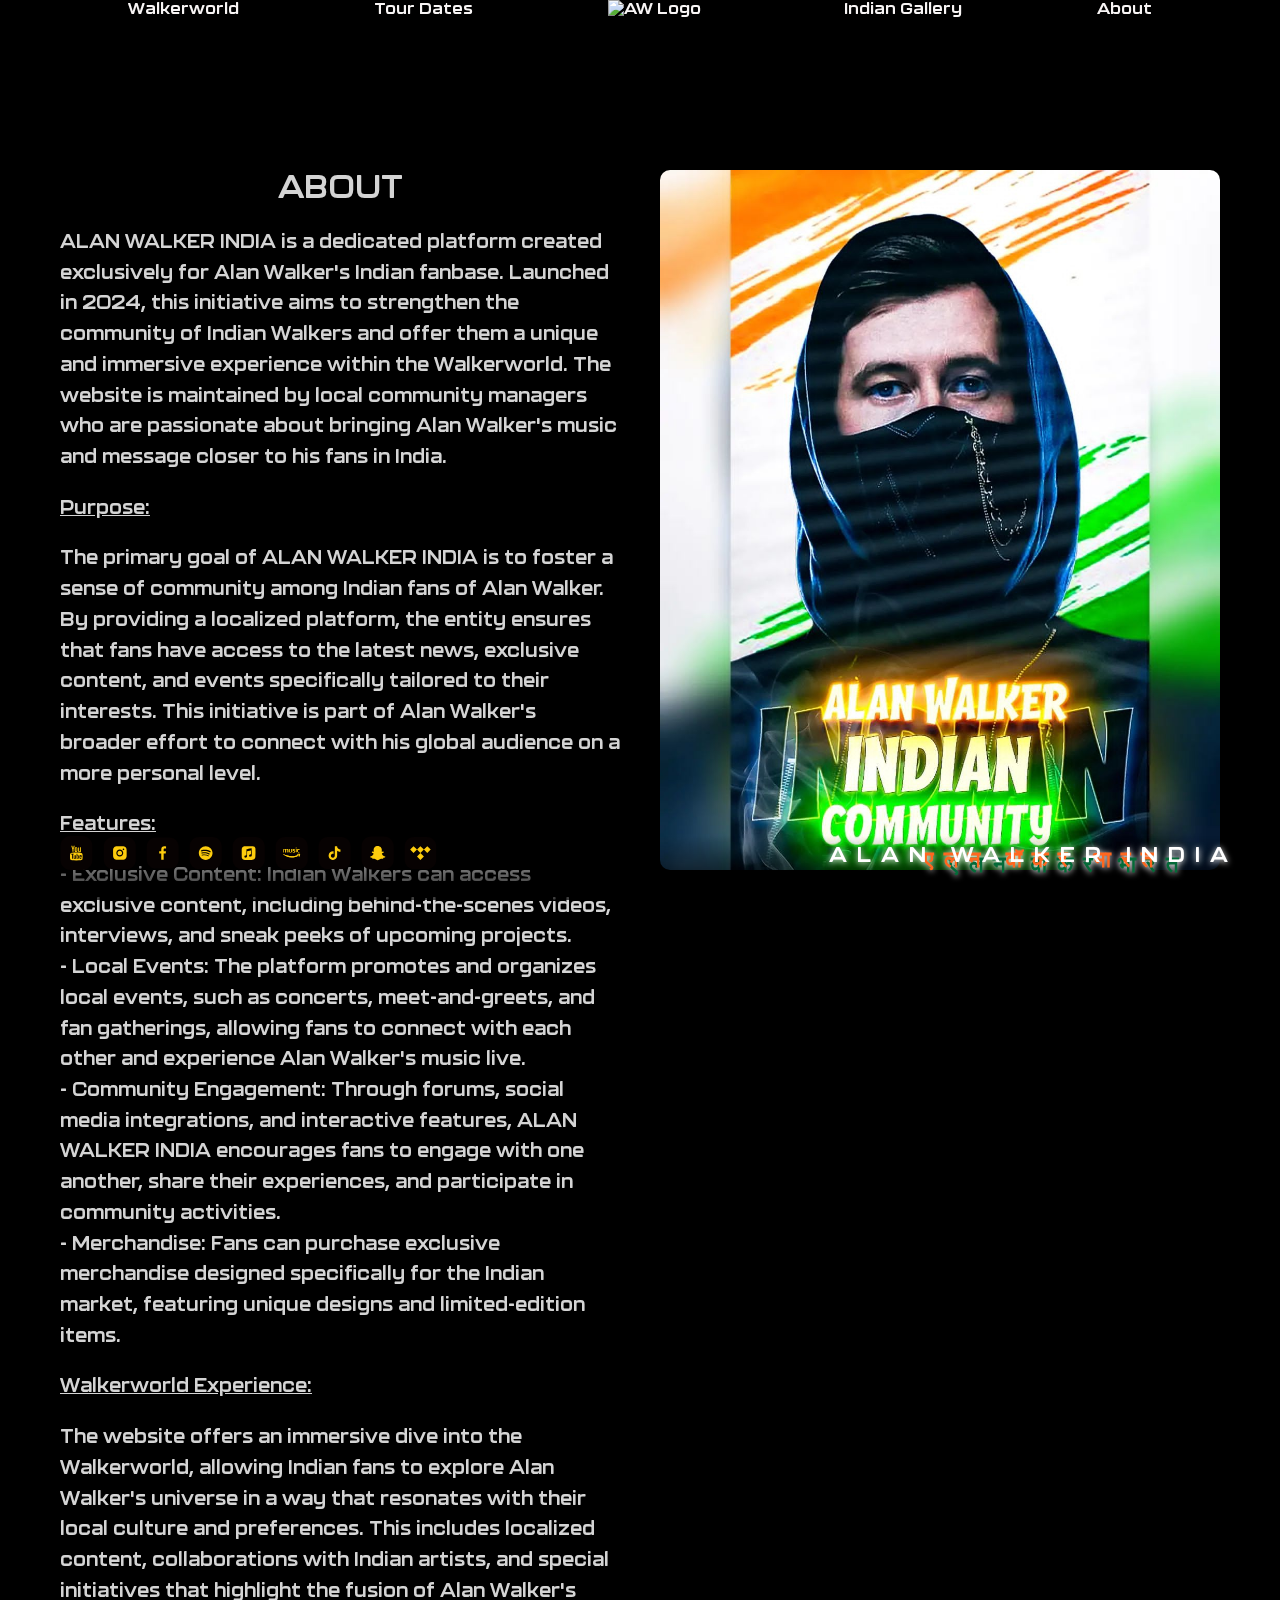
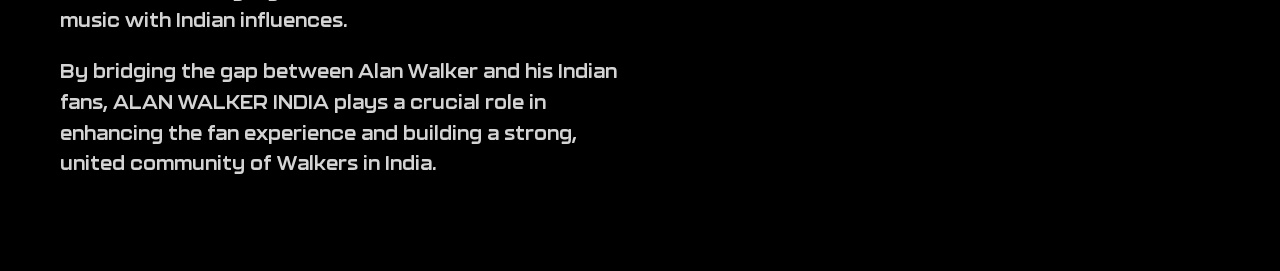
==== about.html @ 758bb785 "second commit" ====
<!DOCTYPE html>
<html lang="en">
<head>
    <meta charset="UTF-8">
    <meta name="viewport" content="width=device-width, initial-scale=1.0">
    <title>About - Alan Walker India</title>
    <link rel="stylesheet" href="styles.css">
    <link rel="stylesheet" href="glitch.css">
    <style>
        @font-face {
            font-family: "Kallisto";
            font-weight: 700;
            font-style: normal;
            src: url("Kallisto Bold.otf") format("opentype");
        }

        body {
            background-color: rgb(0, 0, 0);
            background-size: cover;
            background-repeat: repeat;
            background-attachment: fixed;
            background-position: center;
            height: 100vh;
            font-family: "Kallisto", sans-serif;
            margin: 0;
            position: relative;
            overflow-x: hidden;
        }

        body::before {
            content: "";
            position: absolute;
            top: 0;
            left: 0;
            width: 100%;
            height: 100%;
            background-color: rgba(0, 0, 0, 0.7);
            z-index: -1;
        }
        .gif1 {
            position: fixed;
            height: 100vh;
            width: 100vw;
            background: url("https://media.giphy.com/media/UpxfcK640tusSck6Se/giphy.gif?cid=790b7611q652fnvimdx4vm854zz0tjw240tc5jx1clewv4bn&ep=v1_gifs_search&rid=giphy.gif&ct=g");
            background-size: cover;
            background-position: center top;
            background-repeat: no-repeat;
            z-index: -1;
            filter: blur(7px) grayscale(50%);
            opacity: 40%;
        }

        .about-container {
            display: flex;
            flex-wrap: wrap;
            justify-content: space-between;
            align-items: flex-start;
            max-width: 1200px;
            margin: auto;
            padding: 50px 20px;
        }

        .about-text {
            flex: 1;
            padding: 20px;
            max-width: 600px;
            color: #d4d4d4;
        }

        .about-text h2 {
            font-size: 2em;
            margin-bottom: 20px;
        }

        .about-text p {
            font-size: 1.2em;
            line-height: 1.6;
            margin-bottom: 20px;
            text-wrap: wrap;
        }
        .underline {
            text-decoration: underline;
        }
        .about-image {
            flex: 1;
            max-width: 600px;
            padding: 20px;
            
        }

        .about-image img {
            width: 100%;
            height: auto;
            border-radius: 10px;
            
        }
    </style>
</head>
<body>
    <div class="gif1"></div>
    <div class="foot-bg"></div>
    <header>
        <nav>
            <ul class="main-nav">
                <li><a href="walkerworld.html">Walkerworld</a></li>
                <li><a href="https://awindia.netlify.app/#tour-dates">Tour Dates</a></li>
                <li><a href="https://awindia.netlify.app/" class="AW-Logo"><img src="https://alanwalker.com/wp-content/themes/alanwalker/assets/AW-logo_main_white.png" alt="AW Logo"></a></li>
                <li><a href="/indian-gallery.html">Indian Gallery</a></li>
                <li><a href="about.html">About</a></li>
            </ul>
        </nav>
    </header>
    <div class="about-container">
        <div class="about-text">
            <h2 class="underlines">ABOUT</h2>
            <p>
                ALAN WALKER INDIA is a dedicated platform created exclusively for Alan Walker's Indian fanbase. Launched in 2024, this initiative aims to strengthen the community of Indian Walkers and offer them a unique and immersive experience within the Walkerworld. The website is maintained by local community managers who are passionate about bringing Alan Walker's music and message closer to his fans in India.
            </p>
            <p class="underline"><strong>Purpose:</strong><br></p>
            <p>
                The primary goal of ALAN WALKER INDIA is to foster a sense of community among Indian fans of Alan Walker. By providing a localized platform, the entity ensures that fans have access to the latest news, exclusive content, and events specifically tailored to their interests. This initiative is part of Alan Walker's broader effort to connect with his global audience on a more personal level.
            </p>
            <p class="underline"><strong>Features:</strong><br></p>
            <p>
                - Exclusive Content: Indian Walkers can access exclusive content, including behind-the-scenes videos, interviews, and sneak peeks of upcoming projects.<br>
                - Local Events: The platform promotes and organizes local events, such as concerts, meet-and-greets, and fan gatherings, allowing fans to connect with each other and experience Alan Walker's music live.<br>
                - Community Engagement: Through forums, social media integrations, and interactive features, ALAN WALKER INDIA encourages fans to engage with one another, share their experiences, and participate in community activities.<br>
                - Merchandise: Fans can purchase exclusive merchandise designed specifically for the Indian market, featuring unique designs and limited-edition items.
            </p>
            <p class="underline"><strong>Walkerworld Experience:</strong><br></p>
            <p>
                The website offers an immersive dive into the Walkerworld, allowing Indian fans to explore Alan Walker's universe in a way that resonates with their local culture and preferences. This includes localized content, collaborations with Indian artists, and special initiatives that highlight the fusion of Alan Walker's music with Indian influences.
            </p>
            <p>By bridging the gap between Alan Walker and his Indian fans, ALAN WALKER INDIA plays a crucial role in enhancing the fan experience and building a strong, united community of Walkers in India.</p>
        </div>
        <div class="about-image">
            <img src="about.jpg" alt="Alan Walker India">
        </div>
    </div>
    <footer>
        <div class="footer-container">
            <div class="left-content">
                <div class="social-icons">
                    <a href="https://www.youtube.com/user/DjWalkzz"><img src="youtube.svg" alt="YouTube"></a>
                    <a href="https://www.instagram.com/alanwalkermusic/"><img src="instagram.svg" alt="Instagram"></a>
                    <a href="https://www.facebook.com/alanwalkermusic"><img src="facebook.svg" alt="Facebook"></a>
                    <a href="https://open.spotify.com/artist/7vk5e3vY1uw9plTHJAMwjN?si=fVd-ozhiQOOfLGKzwqCkLA"><img src="spotify.svg" alt="Spotify"></a>
                    <a href="https://music.apple.com/us/artist/alan-walker/1062085272"><img src="itunes.svg" alt="iTunes"></a>
                    <a href="https://www.amazon.com/Alan-Walker/e/B01N9TT56Q"><img src="amazon-music.svg" alt="Amazon Music"></a>
                    <a href="https://www.tiktok.com/@alanwalkermusic"><img src="tiktok.svg" alt="Tiktok"></a>
                    <a href="https://www.snapchat.com/add/alanwalkermusic"><img src="snapchat.svg" alt="Snapchat"></a>
                    <a href="https://tidal.com/artist/9119308"><img src="tidal.svg" alt="Tidal"></a>
                </div>
            </div>
            <div class="right-content">
                <h2 class="hero glitch layers" data-text="एलन वॉकर भारत"><span>ALAN WALKER INDIA</span></h2>
            </div>
        </div>
    </footer>
    <script>
        document.addEventListener('DOMContentLoaded', function() {
            const tourDatesLink = document.querySelector('.main-nav a[href="/tour-dates"]');
            const targetSection = document.getElementById('tour-dates');
    
            function scrollToTourDates() {
                if (targetSection) {
                    window.scrollTo({
                        top: targetSection.offsetTop,
                        behavior: 'smooth'
                    });
                }
            }
    
            tourDatesLink.addEventListener('click', function(event) {
                event.preventDefault();
                history.pushState(null, '', '/tour-dates');
                scrollToTourDates();
            });
    
            // Check if the URL is /tour-dates and scroll to the section if it is
            if (window.location.pathname === '/tour-dates') {
                scrollToTourDates();
            }
    
            window.addEventListener('popstate', function(event) {
                if (window.location.pathname === '/tour-dates') {
                    scrollToTourDates();
                }
            });
        });
    </script>
    
</body>
</html>
---- styles.css ----
@font-face {
    font-family: "Kallisto";
    font-weight: 700;
    font-style: normal;
    src: url("Kallisto Bold.otf") format("opentype");
}

body {
    background-color: rgba(0, 0, 0, 0.715);
    background-size: cover;
    background-repeat: repeat;
    background-attachment: fixed;
    background-position: center;
    height: 100vh;
    font-family: "Kallisto", sans-serif;
    margin: 0;
    position: relative;
    overflow-x: hidden;
}

body::before {
    content: "";
    position: absolute;
    top: 0;
    left: 0;
    width: 100%;
    height: 100%;
    background-color: rgba(0, 0, 0, 0.097);
    z-index: -1;
}

header {
    background: linear-gradient(0deg, rgba(0, 0, 0, 0) 0%, rgba(0, 0, 0, 0.645) 100%);
    margin: 0;
    width: 100%;
    padding: 0;
}

nav {
    display: flex;
    align-items: center;
    justify-content: center;
    height: 100px;
    background: linear-gradient(0deg, rgba(0, 0, 0, 0) 0%, rgba(0, 0, 0, 0.6) 100%) !important;
}

nav ul {
    margin: 0 20px;
    padding: 0;
    display: flex;
    align-items: center;
    position: fixed;
    top: 0;
    z-index: 999;
    width: 100%;
    justify-content: space-evenly;
    background: linear-gradient(0deg, rgba(0, 0, 0, 0) 0%, rgba(0, 0, 0, 0.6) 100%) !important;
}

nav ul li {
    display: inline-block;
}

nav ul li a {
    color: #f8f5f5;
    text-decoration: none;
    font-size: 1rem;
    font-family: "Kallisto";
    -webkit-transition: 0.2s ease all;
    transition: 0.2s ease all;
    padding: 7px;
}

nav ul li a:hover {
    -webkit-box-shadow: 0 -16px 0 0 rgba(253, 204, 14, 0.5) inset !important;
    box-shadow: 0 -16px 0 0 rgba(253, 204, 14, 0.5) inset !important;
}

nav ul li a.AW-Logo:hover {
    -webkit-box-shadow: none !important;
    box-shadow: none !important;
}

header img {
    display: inline-block;
    width: 100px;
    vertical-align: middle;
}

section {
    color: #ffffff;
}

h2 {
    text-align: center;
}

.main-container {
    position: relative;
}

.blur {
    position: absolute;
    top: 756px;
    left: 0;
    z-index: -1;
    width: 100%;
    background-size: cover;
    background-position: center;
    background: linear-gradient(179.84deg, rgba(0, 0, 0, 0) -0.54%, rgba(0, 0, 0, 0.9) 43.81%);
}

.gradient {
    z-index: 100;
    height: 8em;
    width: 100vw;
    position: absolute;
    bottom: calc(100vh - 800px) !important;
    left: 0;
    background: -webkit-gradient(linear, left top, left bottom, color-stop(35%, rgba(0, 0, 0, 0)), color-stop(87%, #000000));
    background: linear-gradient(180deg, rgba(0, 0, 0, 0) 35%, #000000 87%);
    z-index: 0;
    border-bottom: 1px solid #4d4d4d;
    border-width: 1px 0;
}

.gif2 {
    width: 100%;
    height: 93vh;
    filter: blur(5px);
    z-index: 0;
}

.foreground-image {
    position: absolute;
    top: 120%;
    left: 50%;
    transform: translateX(-50%);
    width: 80%;
    max-width: 400px;
    z-index: 1;
}

.aw-image img {
    width: 100%;
    max-width: 1320px;
    position: relative;
    transform: translateY(-11.6%);
    margin-left: auto;
    margin-right: auto;
    display: block;
}

.gif1 {
    position: fixed;
    height: 100vh;
    width: 100vw;
    background: url("https://i.giphy.com/9Gnbm29r7ftUA.webp");
    background-size: cover;
    background-position: center top;
    background-repeat: no-repeat;
    z-index: -1;
    filter: blur(7px) grayscale(50%);
}

.container {
    background: #fff;
    border-radius: 10px;
    box-shadow: 0 4px 6px rgba(0, 0, 0, 0.1);
    max-width: 600px;
    margin: 20px;
    z-index: 999;
    position: fixed;
}

h1 {
    font-size: 2em;
    margin-bottom: 20px;
    color: #d4d4d4;
}

p {
    font-size: 1.2em;
    line-height: 1.6;
}

/* Footer Styling */
footer {
    position: fixed;
    bottom: 0;
    width: 92%;
    background: transparent;
    color: #fff;
    padding: 0px 60px;
    display: flex;
    align-items: center;
    justify-content: space-between;
    z-index: 1000;
    padding-bottom: 25px;
    background: -webkit-gradient(linear, left top, left bottom, from(rgba(0, 0, 0, 0)), color-stop(80%, rgba(0, 0, 0, 0.7)));
    background: linear-gradient(180deg, rgba(0, 0, 0, 0) 0%, rgba(0, 0, 0, 0.7) 80%);
}

.footer-container {
    display: flex;
    flex-direction: row;
    align-items: center;
    width: 100%;
}

.follow-button {
    font-family: "Kallisto", sans-serif;
    font-size: 14px;
    letter-spacing: 0.075em;
    background: #fdcc0e;
    border: none;
    border-radius: 3px;
    color: #000;
    padding: 16px 28px;
    cursor: pointer;
    transition: .3s ease all;
    position: absolute;
    top: 75%;
    left: 8%;
    z-index: 998;
}

.follow-button:hover {
    background: #000;
    color: #fdcc0e;
}

.follow-box a {
    text-decoration: none;
}

.follow-box:hover {
    background: #000;
    color: #fdcc0e;
}

.social-icons {
    display: flex;
    gap: 10px;
}

.social-icons a img {
    width: 33px;
    height: 34px;
}

.foot-bg {
    width: 100%;
    z-index: 1000;
    bottom: 0;
    position: fixed;
    background: -webkit-gradient(linear, left top, left bottom, from(rgba(0, 0, 0, 0)), color-stop(80%, rgba(0, 0, 0, 0.7)));
    background: linear-gradient(180deg, rgba(0, 0, 0, 0) 0%, rgba(0, 0, 0, 0.7) 80%);
}

.right-content {
    margin-left: auto;
    font-size: 0.9em;
    color: #fff;
}

/* Carousel Styling */
.tour-dates {
    padding: 20px 0px 20px 20px;
}

.carousel {
    display: flex;
    gap: 20px; /* Adds space between carousel items */
    overflow: hidden;
}

.tour-date {
    position: relative;
    width: 300px;
    background: rgba(0, 0, 0, 0.5);
    padding: 20px;
    border: 1px solid #ccc;
    border-radius: 10px;
    text-align: left;
    margin-right: 20px; /* Adjust as needed for space between items */
}

.carousel-nav {
    justify-content: space-between;
    align-items: center;
    background: #000;
    z-index: 1; /* Ensure it's above other elements */
    height: -webkit-fit-content;
    height: -moz-fit-content;
    height: fit-content;
    width: calc(100vw - 200px);
    border: 1px solid #4d4d4d;
    border-width: 1px 0;
    position: relative;
    padding: 0 100px;
    display: -webkit-inline-box;
    display: -ms-inline-flexbox;
    display: inline-flex;
    -webkit-box-pack: space-evenly;
    -ms-flex-pack: space-evenly;
    justify-content: space-evenly;
    -webkit-box-align: center;
    -ms-flex-align: center;
}
.pading {
    /*padding-bottom: 100%;*/
    background: #000;
    height: 14vh;
}

.carousel-nav button {
    /*background-color: #000;*/
    cursor: pointer;
    z-index: 2; /* Adjust button z-index if necessary */
    border-style: solid;
    border-color: #4d4d4d;
    border-width: 0 1px;
    font-size: 1em;
    height: 100%;
    width: calc(100vw / 3);
    text-align: center;
    background: none;
    outline: none;
    padding: 16px;
    border-radius: 0;
}
.carousel-nav button:hover {
    background: rgba(255, 255, 255, 0.05);
}
.carousel-nav .bookmyshow-button {
    cursor: pointer;
    z-index: 2; /* Adjust button z-index if necessary */
    font-size: 1em;
    height: 100%;
    width: calc(100vw / 3);
    text-align: center;
    background: none;
    outline: none;
    padding: 19px 0px 20px;
    border-radius: 0;
    text-decoration: none;
}
.carousel-nav .bookmyshow-button:hover {
    background: rgba(255, 255, 255, 0.05);
}

.tour-date img {
    width: 100%;
    height: auto;
    border-radius: 10px 10px 0 0;
}

.info {
    display: flex;
    justify-content: space-between;
    align-items: center;
    margin-top: 10px;
}

.left h2 {
    margin: 0;
    color: #f8f5f5;
}

.left p {
    margin: 5px 0 0;
    color: #fdcc0e;
}

.right .ticket-button {
    background: #fdcc0e;
    color: #000;
    padding: 10px 20px;
    border-radius: 5px;
    text-decoration: none;
    font-family: "Kallisto", sans-serif;
}



/* Responsive Design */
@media (max-width: 768px) {
    .container {
        padding: 20px;
    }

    h1 {
        font-size: 1.5em;
    }

    p {
        font-size: 1em;
    }

    header {
        display: none;
    }

    main {
        display: none;
    }

    .gif1 {
        filter: blur(5px);
    }
}

/* Mobile-specific styling for glitch */
@media (max-width: 768px) {
    .footer-container {
        flex-direction: column;
        align-items: center;
    }

    .left-content {
        display: none;
    }

    .right-content {
        margin-left: 0;
        text-align: center;
        font-size: 0.6em;
    }

    footer {
        padding: 40px 40px;
        left: 0;
        width: 85%;
    }
}

@media screen and (min-width: 768px) {
    .container {
        display: none;
    }
}
---- glitch.css ----
h2 {
    margin: 0;
  }
  
  a {
    color: #ccc;
  }
  
  section {
    padding: 20px;
  }
  
  .hero {
    line-height: 1;
    display: inline-block;
    color: #fff;
    z-index: 2;
    letter-spacing: 10px;
  
    /* Bright things in dark environments usually cast that light, giving off a glow */
    filter: drop-shadow(0 1px 3px);
  }
  
  .demo {
    height: 100px;
    background: #fff;
  }
  
  .layers {
    position: relative;
  }
  
  .layers::before,
  .layers::after {
    content: attr(data-text);
    position: absolute;
    width: 110%;
    z-index: -1;
  }
  
  .layers::before {
    top: 10px;
    left: 15px;
    color: #046A38;
  }
  
  .layers::after {
    top: 5px;
    left: -10px;
    color: #FF671F;
  }
  
  .single-path {
    clip-path: polygon(
      0% 12%,
      53% 12%,
      53% 26%,
      25% 26%,
      25% 86%,
      31% 86%,
      31% 0%,
      53% 0%,
      53% 84%,
      92% 84%,
      92% 82%,
      70% 82%,
      70% 29%,
      78% 29%,
      78% 65%,
      69% 65%,
      69% 66%,
      77% 66%,
      77% 45%,
      85% 45%,
      85% 26%,
      97% 26%,
      97% 28%,
      84% 28%,
      84% 34%,
      54% 34%,
      54% 89%,
      30% 89%,
      30% 58%,
      83% 58%,
      83% 5%,
      68% 5%,
      68% 36%,
      62% 36%,
      62% 1%,
      12% 1%,
      12% 34%,
      60% 34%,
      60% 57%,
      98% 57%,
      98% 83%,
      1% 83%,
      1% 53%,
      91% 53%,
      91% 84%,
      8% 84%,
      8% 83%,
      4% 83%
    );
  }
  
  .paths {
    animation: paths 5s step-end infinite;
  }
  
  @keyframes paths {
    0% {
      clip-path: polygon(
        0% 43%,
        83% 43%,
        83% 22%,
        23% 22%,
        23% 24%,
        91% 24%,
        91% 26%,
        18% 26%,
        18% 83%,
        29% 83%,
        29% 17%,
        41% 17%,
        41% 39%,
        18% 39%,
        18% 82%,
        54% 82%,
        54% 88%,
        19% 88%,
        19% 4%,
        39% 4%,
        39% 14%,
        76% 14%,
        76% 52%,
        23% 52%,
        23% 35%,
        19% 35%,
        19% 8%,
        36% 8%,
        36% 31%,
        73% 31%,
        73% 16%,
        1% 16%,
        1% 56%,
        50% 56%,
        50% 8%
      );
    }
  
    5% {
      clip-path: polygon(
        0% 29%,
        44% 29%,
        44% 83%,
        94% 83%,
        94% 56%,
        11% 56%,
        11% 64%,
        94% 64%,
        94% 70%,
        88% 70%,
        88% 32%,
        18% 32%,
        18% 96%,
        10% 96%,
        10% 62%,
        9% 62%,
        9% 84%,
        68% 84%,
        68% 50%,
        52% 50%,
        52% 55%,
        35% 55%,
        35% 87%,
        25% 87%,
        25% 39%,
        15% 39%,
        15% 88%,
        52% 88%
      );
    }
  
    30% {
      clip-path: polygon(
        0% 53%,
        93% 53%,
        93% 62%,
        68% 62%,
        68% 37%,
        97% 37%,
        97% 89%,
        13% 89%,
        13% 45%,
        51% 45%,
        51% 88%,
        17% 88%,
        17% 54%,
        81% 54%,
        81% 75%,
        79% 75%,
        79% 76%,
        38% 76%,
        38% 28%,
        61% 28%,
        61% 12%,
        55% 12%,
        55% 62%,
        68% 62%,
        68% 51%,
        0% 51%,
        0% 92%,
        63% 92%,
        63% 4%,
        65% 4%
      );
    }
  
    45% {
      clip-path: polygon(
        0% 33%,
        2% 33%,
        2% 69%,
        58% 69%,
        58% 94%,
        55% 94%,
        55% 25%,
        33% 25%,
        33% 85%,
        16% 85%,
        16% 19%,
        5% 19%,
        5% 20%,
        79% 20%,
        79% 96%,
        93% 96%,
        93% 50%,
        5% 50%,
        5% 74%,
        55% 74%,
        55% 57%,
        96% 57%,
        96% 59%,
        87% 59%,
        87% 65%,
        82% 65%,
        82% 39%,
        63% 39%,
        63% 92%,
        4% 92%,
        4% 36%,
        24% 36%,
        24% 70%,
        1% 70%,
        1% 43%,
        15% 43%,
        15% 28%,
        23% 28%,
        23% 71%,
        90% 71%,
        90% 86%,
        97% 86%,
        97% 1%,
        60% 1%,
        60% 67%,
        71% 67%,
        71% 91%,
        17% 91%,
        17% 14%,
        39% 14%,
        39% 30%,
        58% 30%,
        58% 11%,
        52% 11%,
        52% 83%,
        68% 83%
      );
    }
  
    76% {
      clip-path: polygon(
        0% 26%,
        15% 26%,
        15% 73%,
        72% 73%,
        72% 70%,
        77% 70%,
        77% 75%,
        8% 75%,
        8% 42%,
        4% 42%,
        4% 61%,
        17% 61%,
        17% 12%,
        26% 12%,
        26% 63%,
        73% 63%,
        73% 43%,
        90% 43%,
        90% 67%,
        50% 67%,
        50% 41%,
        42% 41%,
        42% 46%,
        50% 46%,
        50% 84%,
        96% 84%,
        96% 78%,
        49% 78%,
        49% 25%,
        63% 25%,
        63% 14%
      );
    }
  
    90% {
      clip-path: polygon(
        0% 41%,
        13% 41%,
        13% 6%,
        87% 6%,
        87% 93%,
        10% 93%,
        10% 13%,
        89% 13%,
        89% 6%,
        3% 6%,
        3% 8%,
        16% 8%,
        16% 79%,
        0% 79%,
        0% 99%,
        92% 99%,
        92% 90%,
        5% 90%,
        5% 60%,
        0% 60%,
        0% 48%,
        89% 48%,
        89% 13%,
        80% 13%,
        80% 43%,
        95% 43%,
        95% 19%,
        80% 19%,
        80% 85%,
        38% 85%,
        38% 62%
      );
    }
  
    1%,
    7%,
    33%,
    47%,
    78%,
    93% {
      clip-path: none;
    }
  }
  
  .movement {
    /* Normally this position would be absolute & on the layers, set to relative here so we can see it on the div */
    position: relative;
    animation: movement 8s step-end infinite;
  }
  
  @keyframes movement {
    0% {
      top: 0px;
      left: -20px;
    }
  
    15% {
      top: 10px;
      left: 10px;
    }
  
    60% {
      top: 5px;
      left: -10px;
    }
  
    75% {
      top: -5px;
      left: 20px;
    }
  
    100% {
      top: 10px;
      left: 5px;
    }
  }
  
  .opacity {
    animation: opacity 5s step-end infinite;
  }
  
  @keyframes opacity {
    0% {
      opacity: 0.1;
    }
  
    5% {
      opacity: 0.7;
    }
  
    30% {
      opacity: 0.4;
    }
  
    45% {
      opacity: 0.6;
    }
  
    76% {
      opacity: 0.4;
    }
  
    90% {
      opacity: 0.8;
    }
  
    1%,
    7%,
    33%,
    47%,
    78%,
    93% {
      opacity: 0;
    }
  }
  
  .font {
    animation: font 7s step-end infinite;
  }
  
  @keyframes font {
    0% {
      font-weight: 100;
      color: #046A38;
      filter: blur(3px);
    }
  
    20% {
      font-weight: 500;
      color: #fff;
      filter: blur(0);
    }
  
    50% {
      font-weight: 300;
      color: #FF671F;
      filter: blur(2px);
    }
  
    60% {
      font-weight: 700;
      color: #fff;
      filter: blur(0);
    }
  
    90% {
      font-weight: 500;
      color: #046A38;
      filter: blur(6px);
    }
  }
  
  .glitch span {
    animation: paths 5s step-end infinite;
  }
  
  .glitch::before {
    animation: paths 5s step-end infinite, opacity 5s step-end infinite,
      font 8s step-end infinite, movement 10s step-end infinite;
  }
  
  .glitch::after {
    animation: paths 5s step-end infinite, opacity 5s step-end infinite,
      font 7s step-end infinite, movement 8s step-end infinite;
  }
  
  .hero-container {
    position: relative;
    padding: 200px 0;
    text-align: center;
  }
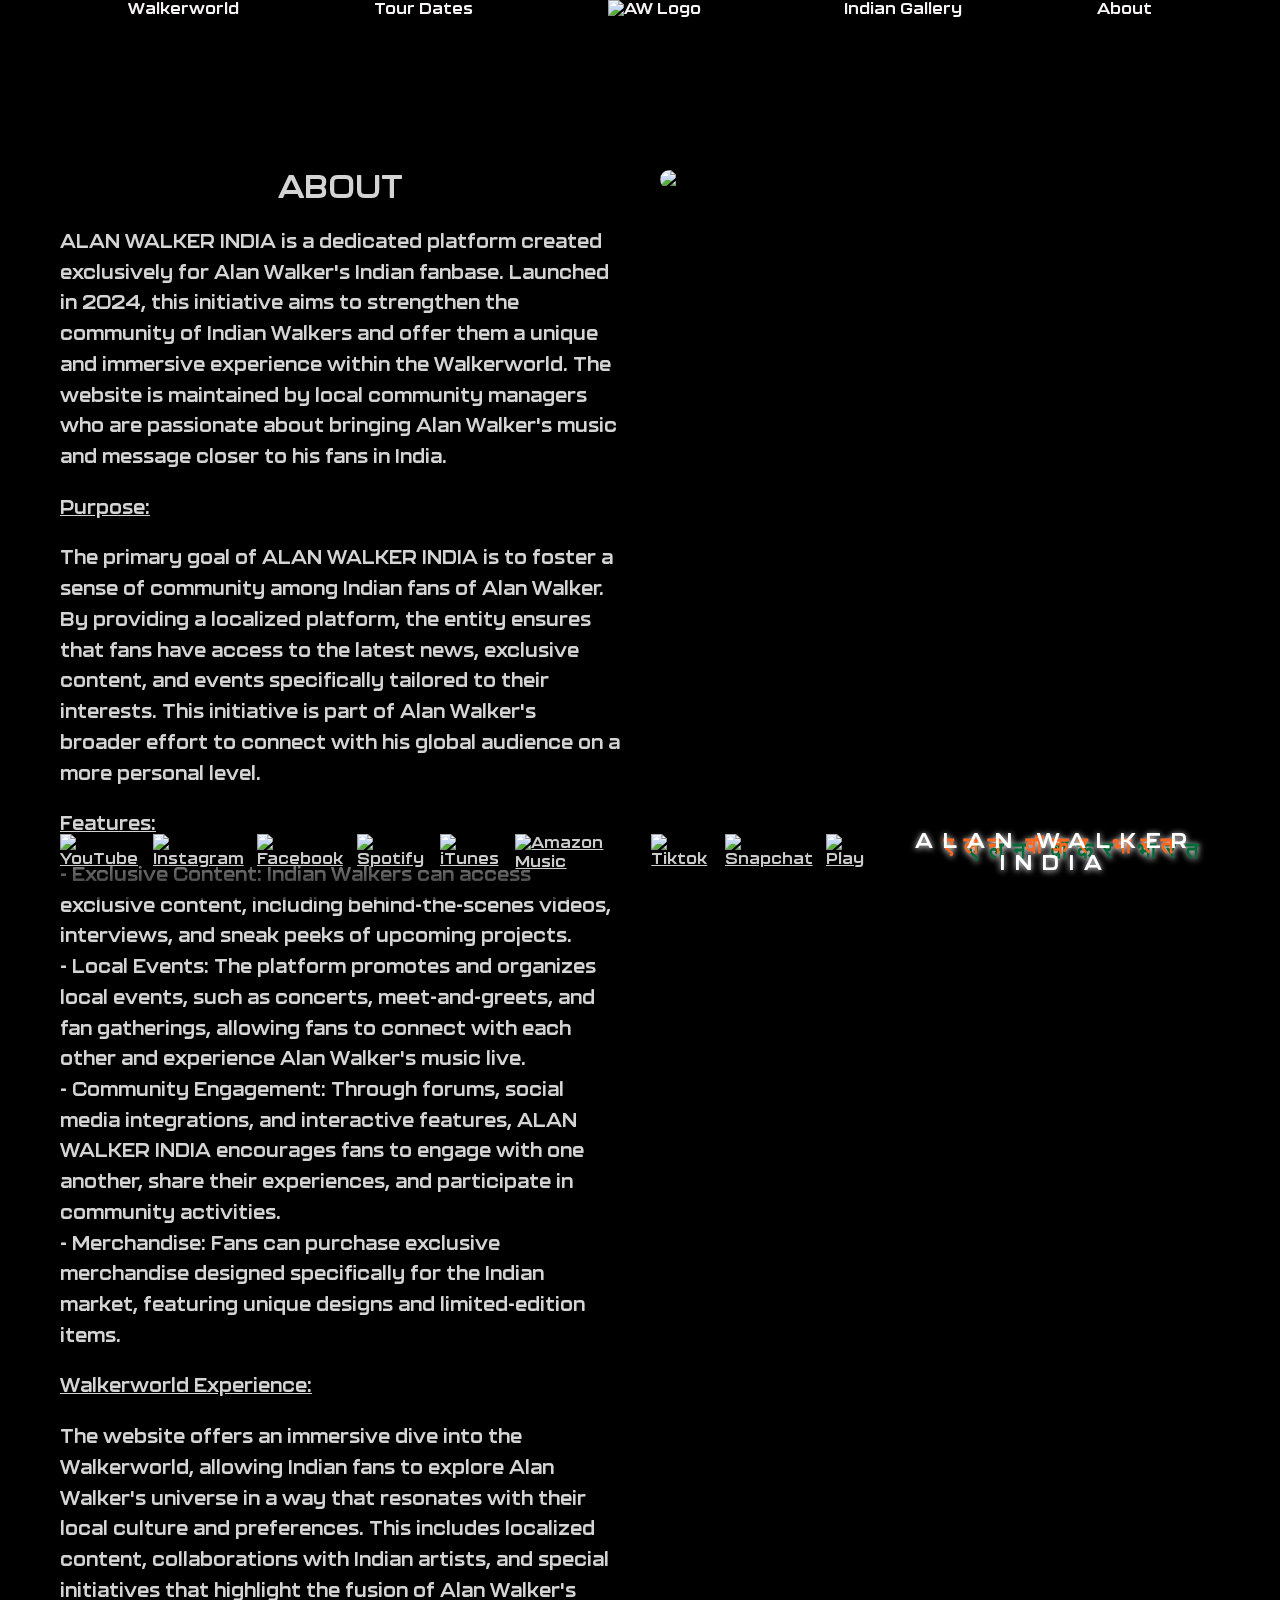
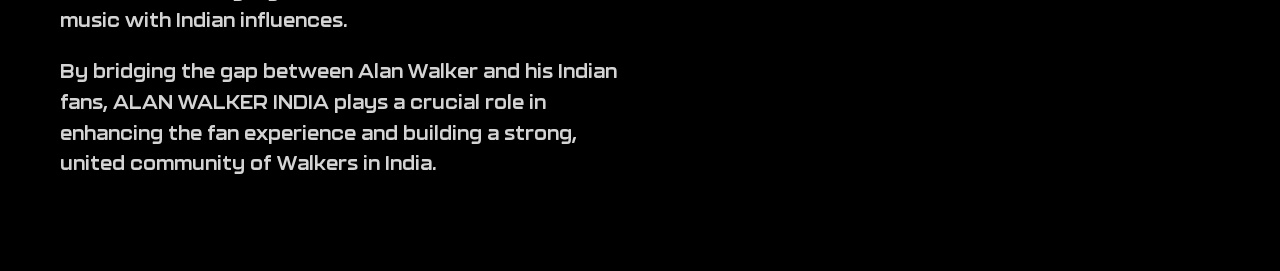
==== commit ec31b6e1: "commit 5.8.24 1" ====
--- a/about.html
+++ b/about.html
@@ -134,22 +134,22 @@
             <p>By bridging the gap between Alan Walker and his Indian fans, ALAN WALKER INDIA plays a crucial role in enhancing the fan experience and building a strong, united community of Walkers in India.</p>
         </div>
         <div class="about-image">
-            <img src="about.jpg" alt="Alan Walker India">
+            <img src="/assests/aw/about.jpg" alt="Alan Walker India">
         </div>
     </div>
     <footer>
         <div class="footer-container">
             <div class="left-content">
                 <div class="social-icons">
-                    <a href="https://www.youtube.com/user/DjWalkzz"><img src="youtube.svg" alt="YouTube"></a>
-                    <a href="https://www.instagram.com/alanwalkermusic/"><img src="instagram.svg" alt="Instagram"></a>
-                    <a href="https://www.facebook.com/alanwalkermusic"><img src="facebook.svg" alt="Facebook"></a>
-                    <a href="https://open.spotify.com/artist/7vk5e3vY1uw9plTHJAMwjN?si=fVd-ozhiQOOfLGKzwqCkLA"><img src="spotify.svg" alt="Spotify"></a>
-                    <a href="https://music.apple.com/us/artist/alan-walker/1062085272"><img src="itunes.svg" alt="iTunes"></a>
-                    <a href="https://www.amazon.com/Alan-Walker/e/B01N9TT56Q"><img src="amazon-music.svg" alt="Amazon Music"></a>
-                    <a href="https://www.tiktok.com/@alanwalkermusic"><img src="tiktok.svg" alt="Tiktok"></a>
-                    <a href="https://www.snapchat.com/add/alanwalkermusic"><img src="snapchat.svg" alt="Snapchat"></a>
-                    <a href="https://tidal.com/artist/9119308"><img src="tidal.svg" alt="Tidal"></a>
+                    <a href="https://www.youtube.com/user/DjWalkzz"><img src="/assests/icons/youtube.svg" alt="YouTube"></a>
+                    <a href="https://www.instagram.com/alanwalkermusic/"><img src="/assests/icons/instagram.svg" alt="Instagram"></a>
+                    <a href="https://www.facebook.com/alanwalkermusic"><img src="/assests/icons/facebook.svg" alt="Facebook"></a>
+                    <a href="https://open.spotify.com/artist/7vk5e3vY1uw9plTHJAMwjN?si=fVd-ozhiQOOfLGKzwqCkLA"><img src="/assests/icons/spotify.svg" alt="Spotify"></a>
+                    <a href="https://music.apple.com/us/artist/alan-walker/1062085272"><img src="/assests/icons/itunes.svg" alt="iTunes"></a>
+                    <a href="https://www.amazon.com/Alan-Walker/e/B01N9TT56Q"><img src="/assests/icons/amazon-music.svg" alt="Amazon Music"></a>
+                    <a href="https://www.tiktok.com/@alanwalkermusic"><img src="/assests/icons/tiktok.svg" alt="Tiktok"></a>
+                    <a href="https://www.snapchat.com/add/alanwalkermusic"><img src="/assests/icons/snapchat.svg" alt="Snapchat"></a>
+                    <a href="#" class="music-control"><img src="/assests/icons/audio_on.svg" alt="Play" id="music-icon"></a>
                 </div>
             </div>
             <div class="right-content">
@@ -157,7 +157,28 @@
             </div>
         </div>
     </footer>
+    <audio id="background-music" src="https://th3-w41k3r5.github.io/hosting/aw-mashup.mp3" loop></audio>
     <script>
+        document.addEventListener('DOMContentLoaded', function() {
+    const musicControl = document.querySelector('.music-control');
+    const musicIcon = document.getElementById('music-icon');
+    const backgroundMusic = document.getElementById('background-music');
+    
+    musicControl.addEventListener('click', function(e) {
+        e.preventDefault();
+        if (backgroundMusic.paused) {
+            backgroundMusic.play();
+            musicIcon.src = 'assests/icons/audio_off.svg';
+        } else {
+            backgroundMusic.pause();
+            musicIcon.src = 'assests/icons/audio_on.svg';
+        }
+    });
+
+    // Auto play the music when the page loads
+    backgroundMusic.play();
+    musicIcon.src = 'assests/icons/audio_on.svg';
+});
         document.addEventListener('DOMContentLoaded', function() {
             const tourDatesLink = document.querySelector('.main-nav a[href="/tour-dates"]');
             const targetSection = document.getElementById('tour-dates');
--- a/styles.css
+++ b/styles.css
@@ -207,6 +207,12 @@
     align-items: center;
     width: 100%;
 }
+.music-control img {
+    width: 33px;
+    height: 34px;
+    cursor: pointer;
+}
+
 
 .follow-button {
     font-family: "Kallisto", sans-serif;
@@ -380,6 +386,11 @@
     border-radius: 5px;
     text-decoration: none;
     font-family: "Kallisto", sans-serif;
+    transition: .3s ease all;
+}
+.right .ticket-button:hover {
+    background: #000;
+    color: #fdcc0e;
 }
 
 
